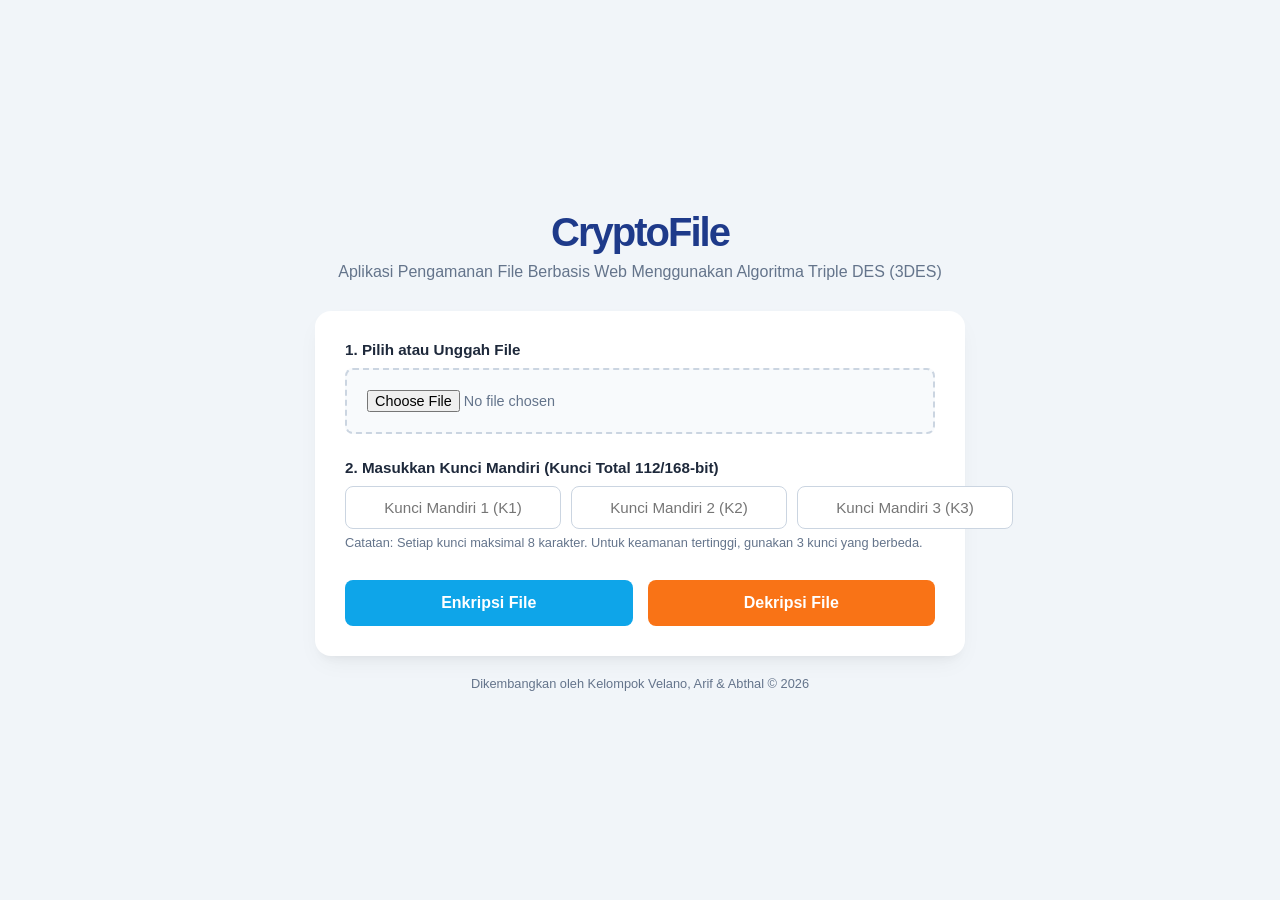
==== index.html @ 9b6d8c98 "Rename inde.html to index.html" ====
<!DOCTYPE html>
<html lang="id">
<head>
    <meta charset="UTF-8">
    <meta name="viewport" content="width=device-width, initial-scale=1.0">
    <title>CryptoFile - 3DES File Security</title>
    <link rel="stylesheet" href="style (6).css">
</head>
<body>
    <div class="container">
        <header>
            <h1>CryptoFile</h1>
            <p class="subtitle">Aplikasi Pengamanan File Berbasis Web Menggunakan Algoritma Triple DES (3DES)</p>
        </header>
        
        <main class="card">
            <div class="form-group">
                <label for="fileInput" class="form-label">1. Pilih atau Unggah File</label>
                <div class="file-drop-area">
                    <input type="file" id="fileInput" required>
                </div>
            </div>

            <div class="form-group">
                <label class="form-label">2. Masukkan Kunci Mandiri (Kunci Total 112/168-bit)</label>
                <div class="key-inputs">
                    <input type="text" id="key1" placeholder="Kunci Mandiri 1 (K1)" maxlength="8" required>
                    <input type="text" id="key2" placeholder="Kunci Mandiri 2 (K2)" maxlength="8" required>
                    <input type="text" id="key3" placeholder="Kunci Mandiri 3 (K3)" maxlength="8" required>
                </div>
                <small class="help-text">Catatan: Setiap kunci maksimal 8 karakter. Untuk keamanan tertinggi, gunakan 3 kunci yang berbeda.</small>
            </div>

            <div class="action-buttons">
                <button id="btnEncrypt" class="btn btn-encrypt" onclick="processFile('encrypt')">Enkripsi File</button>
                <button id="btnDecrypt" class="btn btn-decrypt" onclick="processFile('decrypt')">Dekripsi File</button>
            </div>

            <div id="downloadSection" class="hidden">
                <div class="success-box">
                    <p>🎉 Proses Berhasil Diselesaikan!</p>
                    <a id="downloadLink" class="download-btn">Unduh Hasil File</a>
                </div>
            </div>
        </main>

        <footer>
            <p>Dikembangkan oleh Kelompok Velano, Arif & Abthal &copy; 2026</p>
        </footer>
    </div>

    <div id="customPopup" class="popup-overlay hidden">
        <div class="popup-box">
            <h3 id="popupTitle">Pemberitahuan</h3>
            <p id="popupMessage">Pesan di sini...</p>
            <button onclick="closePopup()" class="btn btn-close">Mengerti</button>
        </div>
    </div>

    <script src="script (5).js"></script>
</body>
</html>
---- style (6).css ----
/* --- TAMPILAN UI/UX BY ARIF HIMAWAN AULADY --- */

:root {
    --bg-color: #f1f5f9;
    --card-bg: #ffffff;
    --text-main: #0f172a;
    --text-muted: #64748b;
    --primary: #0ea5e9;
    --primary-hover: #0284c7;
    --secondary: #f97316;
    --secondary-hover: #ea580c;
    --success: #10b981;
    --success-hover: #059669;
    --border-color: #cbd5e1;
    --error: #ef4444;
}

* {
    box-sizing: border-box;
    margin: 0;
    padding: 0;
    font-family: 'Segoe UI', Tahoma, Geneva, Verdana, sans-serif;
}

body {
    background-color: var(--bg-color);
    color: var(--text-main);
    display: flex;
    justify-content: center;
    align-items: center;
    min-height: 100vh;
    padding: 20px;
}

.container {
    width: 100%;
    max-width: 650px;
}

header {
    text-align: center;
    margin-bottom: 30px;
}

header h1 {
    font-size: 2.5rem;
    color: #1e3a8a;
    font-weight: 800;
    letter-spacing: -0.05em;
    margin-bottom: 8px;
}

.subtitle {
    color: var(--text-muted);
    font-size: 1rem;
}

.card {
    background: var(--card-bg);
    padding: 30px;
    border-radius: 16px;
    box-shadow: 0 10px 25px -5px rgba(0, 0, 0, 0.05), 0 8px 10px -6px rgba(0, 0, 0, 0.05);
}

.form-group {
    margin-bottom: 25px;
}

.form-label {
    display: block;
    font-weight: 600;
    margin-bottom: 10px;
    font-size: 0.95rem;
    color: #1e293b;
}

.file-drop-area {
    border: 2px dashed var(--border-color);
    border-radius: 8px;
    padding: 20px;
    text-align: center;
    background-color: #f8fafc;
    transition: border-color 0.2s;
}

.file-drop-area:hover {
    border-color: var(--primary);
}

input[type="file"] {
    width: 100%;
    font-size: 0.9rem;
    color: var(--text-muted);
}

.key-inputs {
    display: flex;
    gap: 10px;
}

.key-inputs input[type="text"] {
    flex: 1;
    padding: 12px;
    border: 1px solid var(--border-color);
    border-radius: 8px;
    font-size: 0.95rem;
    text-align: center;
    outline: none;
    transition: border-color 0.2s;
}

.key-inputs input[type="text"]:focus {
    border-color: var(--primary);
    box-shadow: 0 0 0 3px rgba(14, 165, 233, 0.15);
}

.help-text {
    display: block;
    margin-top: 6px;
    font-size: 0.8rem;
    color: var(--text-muted);
}

.action-buttons {
    display: flex;
    gap: 15px;
    margin-top: 30px;
}

.btn {
    flex: 1;
    padding: 14px;
    border: none;
    border-radius: 8px;
    font-size: 1rem;
    font-weight: 600;
    color: white;
    cursor: pointer;
    transition: background-color 0.2s, transform 0.1s;
}

.btn:active {
    transform: scale(0.98);
}

.btn-encrypt { background-color: var(--primary); }
.btn-encrypt:hover { background-color: var(--primary-hover); }

.btn-decrypt { background-color: var(--secondary); }
.btn-decrypt:hover { background-color: var(--secondary-hover); }

.hidden { display: none !important; }

#downloadSection {
    margin-top: 25px;
    animation: fadeIn 0.3s ease-out;
}

.success-box {
    background-color: #ecfdf5;
    border: 1px solid #a7f3d0;
    padding: 20px;
    border-radius: 8px;
    text-align: center;
}

.success-box p {
    color: #065f46;
    font-weight: 600;
    margin-bottom: 15px;
}

.download-btn {
    display: inline-block;
    padding: 12px 24px;
    background-color: var(--success);
    color: white;
    text-decoration: none;
    border-radius: 8px;
    font-weight: 600;
    transition: background-color 0.2s;
}

.download-btn:hover { background-color: var(--success-hover); }

footer {
    text-align: center;
    margin-top: 20px;
    font-size: 0.8rem;
    color: var(--text-muted);
}

@keyframes fadeIn {
    from { opacity: 0; transform: translateY(10px); }
    to { opacity: 1; transform: translateY(0); }
}

/* --- STYLING KHUSUS POPUP NOTIFIKASI --- */
.popup-overlay {
    position: fixed;
    top: 0; left: 0; width: 100%; height: 100%;
    background: rgba(15, 23, 42, 0.6);
    display: flex;
    justify-content: center;
    align-items: center;
    z-index: 1000;
    opacity: 0;
    pointer-events: none;
    transition: opacity 0.3s ease;
}

.popup-overlay.show {
    opacity: 1;
    pointer-events: all;
}

.popup-box {
    background: white;
    padding: 30px;
    border-radius: 16px;
    text-align: center;
    max-width: 400px;
    width: 90%;
    box-shadow: 0 20px 25px -5px rgba(0, 0, 0, 0.1);
    transform: translateY(-20px) scale(0.95);
    transition: transform 0.3s ease;
}

.popup-overlay.show .popup-box {
    transform: translateY(0) scale(1);
}

.popup-box h3 {
    font-size: 1.25rem;
    margin-bottom: 10px;
}

.popup-box p {
    color: var(--text-muted);
    margin-bottom: 25px;
    line-height: 1.5;
}

.text-error { color: var(--error) !important; }
.text-warning { color: var(--secondary) !important; }
.text-success { color: var(--success) !important; }

.btn-close {
    background-color: var(--text-main);
    width: 100%;
}
.btn-close:hover { background-color: #334155; }
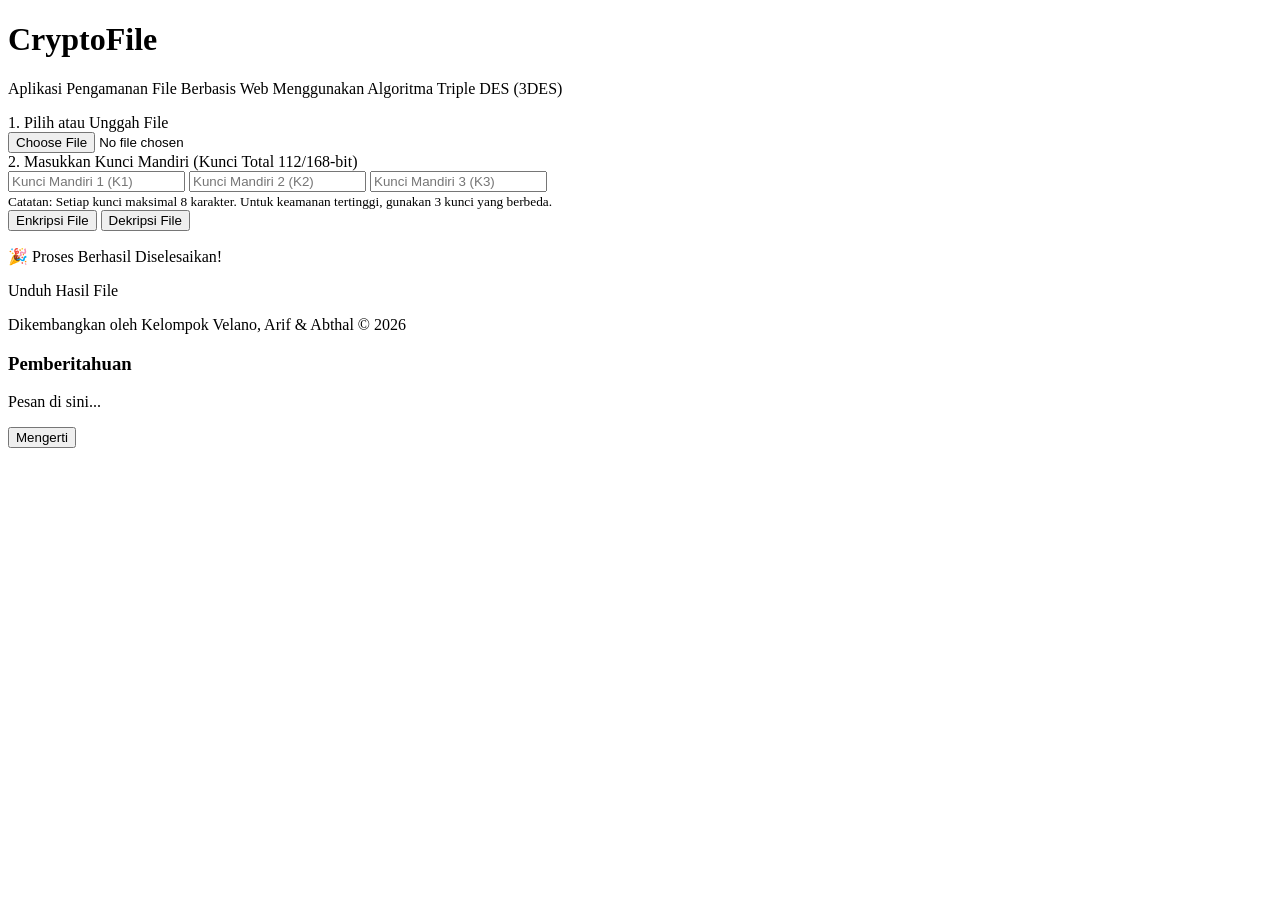
==== commit e71b2b18: "Update index.html" ====
--- a/index.html
+++ b/index.html
@@ -4,7 +4,7 @@
     <meta charset="UTF-8">
     <meta name="viewport" content="width=device-width, initial-scale=1.0">
     <title>CryptoFile - 3DES File Security</title>
-    <link rel="stylesheet" href="style (6).css">
+    <link rel="stylesheet" href="style.css">
 </head>
 <body>
     <div class="container">
@@ -57,6 +57,6 @@
         </div>
     </div>
 
-    <script src="script (5).js"></script>
+    <script src="script.js"></script>
 </body>
 </html>
